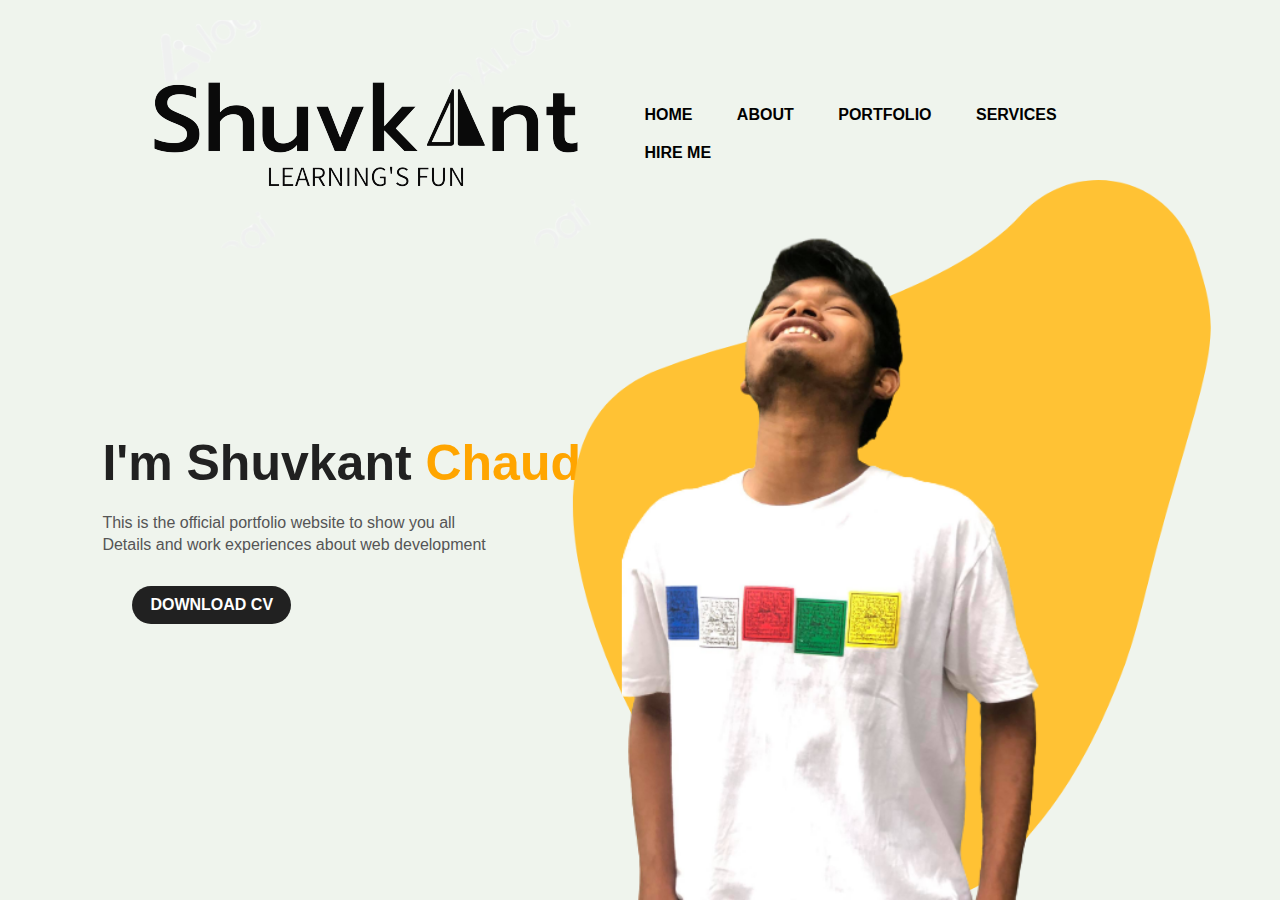
==== index.html @ 8f2d60d7 "demo site" ====
<!DOCTYPE html>
   <html lang="en">
   <head>
       <meta charset="UTF-8">
       <meta http-equiv="X-UA-Compatible" content="IE=edge">
       <meta name="viewport" content="width=device-width, initial-scale=1.0">
       <title>Personal_Website</title>
       <link rel="stylesheet" href="styles.css">
   </head>
   <body>
       <div class="hero">
           <nav>
               <img src="Images/logo2.png" alt="">
               <ul>
                   <li><a href="#">HOME</a></li>
                   <li><a href="#">ABOUT</a></li>
                   <li><a href="#">PORTFOLIO</a></li>
                   <li><a href="#">SERVICES</a></li>
                   <li><a href="#">HIRE ME</a></li>
               </ul>
           </nav>
           <div class="detel">
               <h1>I'm Shuvkant <span>Chaudhary</span></h1>
               <p>This is the official portfolio website to show you all<br>Details and work experiences about web development</p>
               <a href="#">DOWNLOAD CV</a>
           </div>
           <div class="images">
               <img src="Images/shape.png" alt="" class="shape">
               <img src="Images/photo.png" alt="" class="boy">
           </div>
       </div>
   </body>
   </html>
---- styles.css ----
*{
    margin:0;
    padding: 0;
    font-family: sans-serif;
}

.hero{
     position: relative;
     width: 100%;
     height: 100vh;
     background: #eff4ed ;

}

nav{
    display: flex;
    width: 84%;
    margin: auto;
    padding: 20px 0;
    align-items: center;
    justify-content: space-between;
}


nav ul li{
    display: inline-block;
    list-style: none;
    margin:  10px 20px;

}

nav ul li a{
    text-decoration: none;
    color: #000;
    font-weight: bold;
}
nav ul li  a:hover{
color: red;
}

.detel{
    margin-left: 8%;
    margin-top: 13%;
}
.detel h1{
    font-size: 50px;
    color: #212121;
    margin-bottom: 20px;
}
span{
    color: orange;

}

.detel p{
    color: #555;
    line-height: 22px;
}
 .detel a{
     background: #212121;
     padding: 10px 18px;
     text-decoration: none;
     font-weight: bold;
     color: #fff;
     display: inline-block;
     margin: 30px;
     border-radius: 20px;
 }
 .images{
     width: 45%;
     height:80%;
     position: absolute;
     bottom: 0;
     right: 100px;

 }
 .images img{
     height: 100%;
     position: absolute;
     left: 50%;
     bottom: 0;
     transform: translate(-50%);
     transition: bottom 1s, left 1s;

 }


 .images :hover .shape{
     bottom: 40px;

 }

 .images:hover .boy{
    left: 45%;
 }
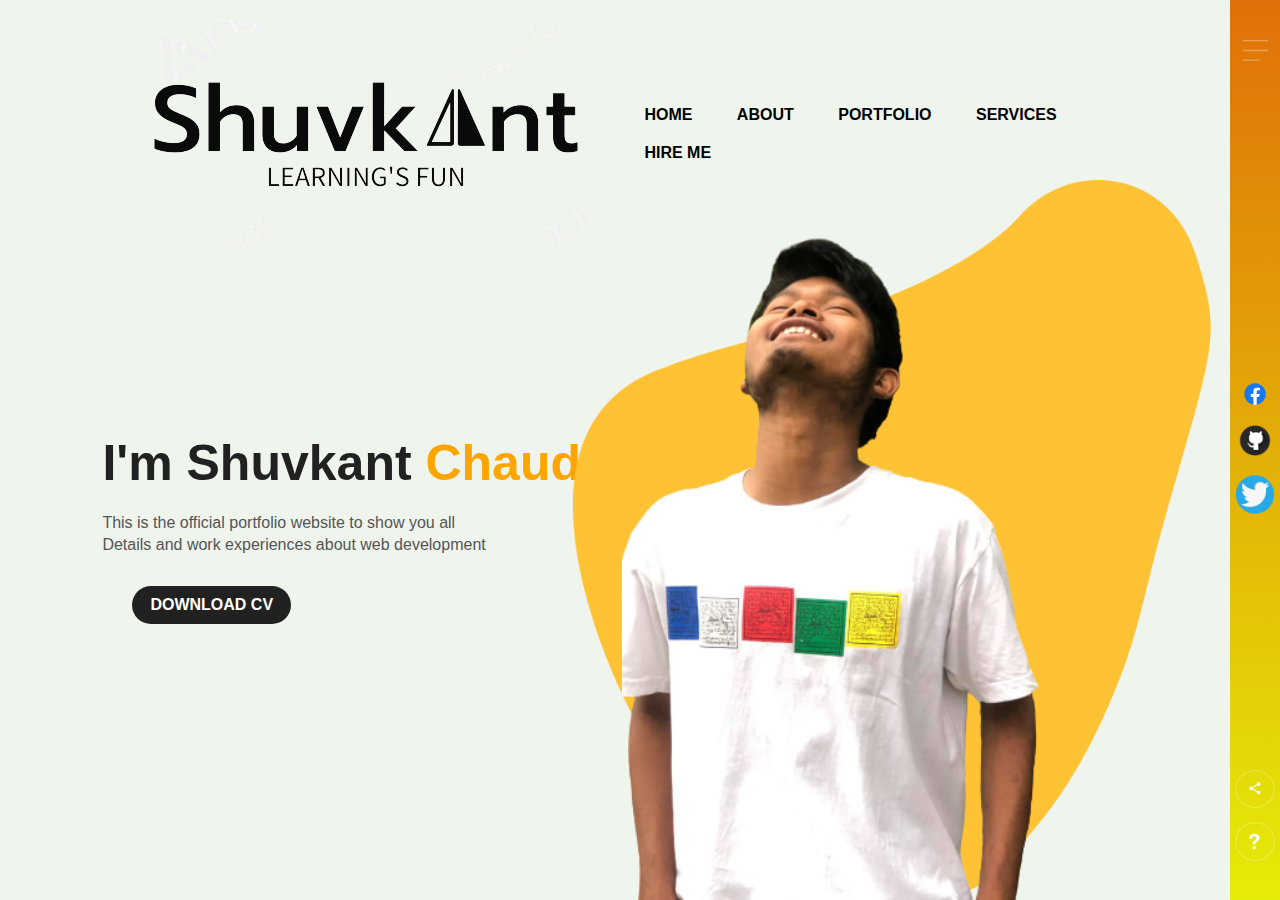
==== commit 361e63d0: "modified" ====
--- a/index.html
+++ b/index.html
@@ -1,33 +1,49 @@
-   <!DOCTYPE html>
-   <html lang="en">
-   <head>
-       <meta charset="UTF-8">
-       <meta http-equiv="X-UA-Compatible" content="IE=edge">
-       <meta name="viewport" content="width=device-width, initial-scale=1.0">
-       <title>Personal_Website</title>
-       <link rel="stylesheet" href="styles.css">
-   </head>
-   <body>
-       <div class="hero">
-           <nav>
-               <img src="Images/logo2.png" alt="">
-               <ul>
-                   <li><a href="#">HOME</a></li>
-                   <li><a href="#">ABOUT</a></li>
-                   <li><a href="#">PORTFOLIO</a></li>
-                   <li><a href="#">SERVICES</a></li>
-                   <li><a href="#">HIRE ME</a></li>
-               </ul>
-           </nav>
-           <div class="detel">
-               <h1>I'm Shuvkant <span>Chaudhary</span></h1>
-               <p>This is the official portfolio website to show you all<br>Details and work experiences about web development</p>
-               <a href="#">DOWNLOAD CV</a>
-           </div>
-           <div class="images">
-               <img src="Images/shape.png" alt="" class="shape">
-               <img src="Images/photo.png" alt="" class="boy">
-           </div>
-       </div>
-   </body>
-   </html>+<!DOCTYPE html>
+<html lang="en">
+
+<head>
+    <meta charset="UTF-8">
+    <meta http-equiv="X-UA-Compatible" content="IE=edge">
+    <meta name="viewport" content="width=device-width, initial-scale=1.0">
+    <title>Personal_Website</title>
+    <link rel="stylesheet" href="styles.css">
+</head>
+
+<body>
+    <div class="hero">
+        <nav>
+            <img src="Images/logo2.png" alt="">
+            <ul id="home">
+                <li><a href="#home">HOME</a></li>
+                <li><a href="#">ABOUT</a></li>
+                <li><a href="#">PORTFOLIO</a></li>
+                <li><a href="services.html">SERVICES</a></li>
+                <li><a href="#">HIRE ME</a></li>
+            </ul>
+        </nav>
+        <div class="detel">
+            <h1>I'm Shuvkant <span>Chaudhary</span></h1>
+            <p>This is the official portfolio website to show you all<br>Details and work experiences about web
+                development</p>
+            <a href="#">DOWNLOAD CV</a>
+        </div>
+        <div class="images">
+            <img src="Images/shape.png" alt="" class="shape">
+            <img src="Images/photo.png" alt="" class="boy">
+        </div>
+    </div>
+    <div class="side_bar">
+        <img src="Images/menu.png" alt="" class="menu ">
+        <div class="social-links">
+           <a href="https://www.facebook.com/shuvkant.fanait"> <img src="Images/fblog.png" alt="" class="facebook"></a>
+            <a href="https://github.com/Shuvkant"><img src="Images/github_2.png" alt=""></a>
+            <a href="https://twitter.com/shuvkantfanait"><img src="Images/twi.png" alt=""></a>
+        </div>
+        <div class="links">
+            <img src="Images/share.png" alt="">
+            <img src="Images/info.png" alt="">
+        </div>
+    </div>
+</body>
+
+</html>--- a/styles.css
+++ b/styles.css
@@ -79,7 +79,7 @@
      position: absolute;
      left: 50%;
      bottom: 0;
-     transform: translate(-50%);
+     transform: translateX(-50%);
      transition: bottom 1s, left 1s;
 
  }
@@ -92,4 +92,50 @@
 
  .images:hover .boy{
     left: 45%;
- }+ }
+
+
+ .side_bar{
+    width: 50px;
+    height: 100vh;
+    background: linear-gradient( #e07008, #e5ec07);
+    position: absolute;
+    right: 0;
+    top: 0;
+
+}
+
+.menu{
+    display: block;
+    width: 25px;
+    margin: 40px auto 0;
+    cursor: pointer;
+}
+
+.links img, .social-links img{
+    width: 40px;
+    margin:5px auto ;
+    cursor: pointer;
+} 
+
+
+.social-links{
+    width: 50px;
+    text-align: center;
+    position: absolute;
+    top: 50%;
+    transform: translateY(-50%);
+}
+
+.links{
+    width: 50px;
+    text-align: center;
+    position: absolute;
+    bottom: 30px;
+
+}
+.facebook{
+    width: 80px;
+    /* height: 50px; */
+    width: 70px;
+}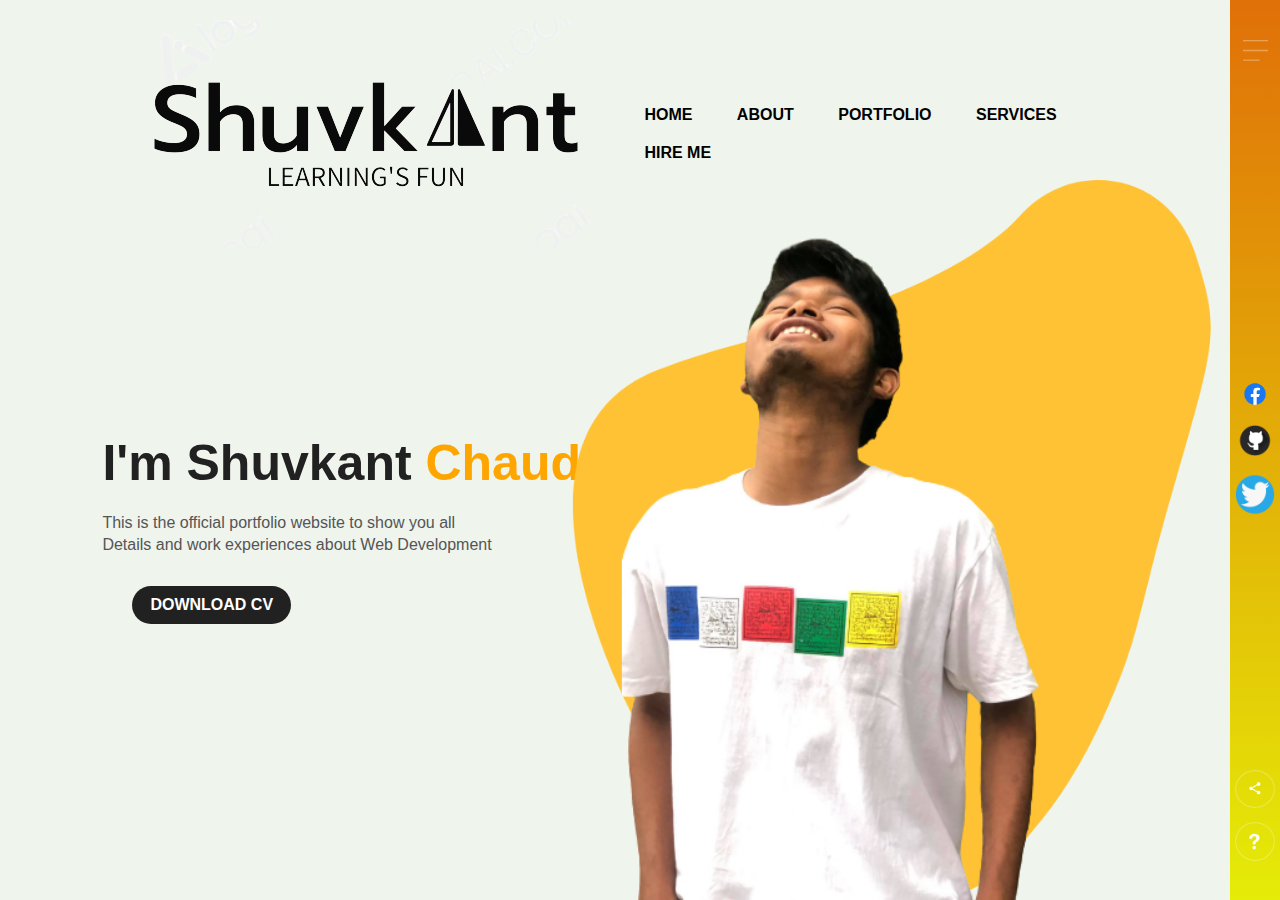
==== commit 0a7d1113: "Update index.html" ====
--- a/index.html
+++ b/index.html
@@ -23,8 +23,8 @@
         </nav>
         <div class="detel">
             <h1>I'm Shuvkant <span>Chaudhary</span></h1>
-            <p>This is the official portfolio website to show you all<br>Details and work experiences about web
-                development</p>
+            <p>This is the official portfolio website to show you all<br>Details and work experiences about Web
+                Development</p>
             <a href="#">DOWNLOAD CV</a>
         </div>
         <div class="images">
@@ -46,4 +46,4 @@
     </div>
 </body>
 
-</html>+</html>
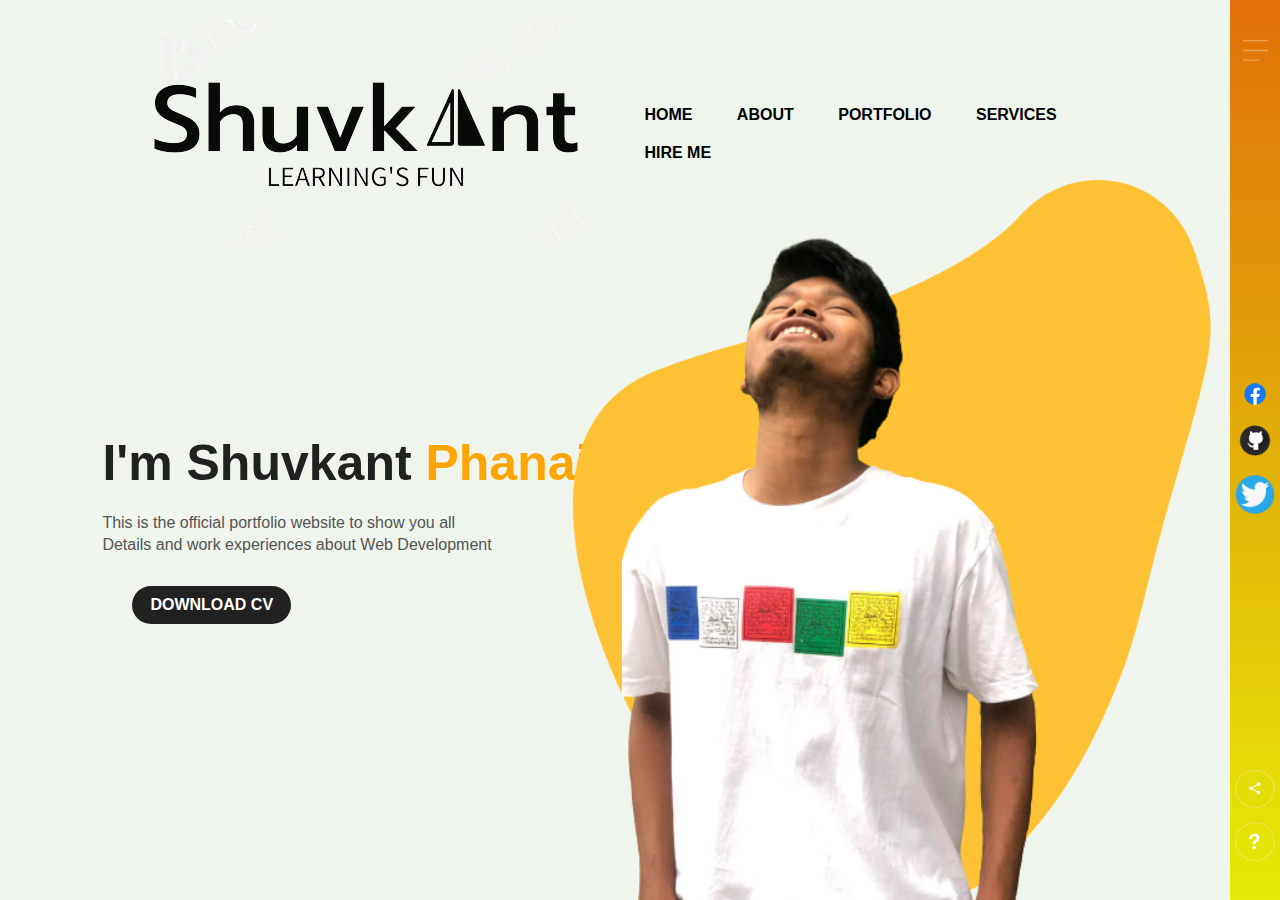
==== commit f51f0129: "modified index.html" ====
--- a/index.html
+++ b/index.html
@@ -2,48 +2,48 @@
 <html lang="en">
 
 <head>
-    <meta charset="UTF-8">
-    <meta http-equiv="X-UA-Compatible" content="IE=edge">
-    <meta name="viewport" content="width=device-width, initial-scale=1.0">
-    <title>Personal_Website</title>
-    <link rel="stylesheet" href="styles.css">
+  <meta charset="UTF-8">
+  <meta http-equiv="X-UA-Compatible" content="IE=edge">
+  <meta name="viewport" content="width=device-width, initial-scale=1.0">
+  <title>Personal_Website</title>
+  <link rel="stylesheet" href="styles.css">
 </head>
 
 <body>
-    <div class="hero">
-        <nav>
-            <img src="Images/logo2.png" alt="">
-            <ul id="home">
-                <li><a href="#home">HOME</a></li>
-                <li><a href="#">ABOUT</a></li>
-                <li><a href="#">PORTFOLIO</a></li>
-                <li><a href="services.html">SERVICES</a></li>
-                <li><a href="#">HIRE ME</a></li>
-            </ul>
-        </nav>
-        <div class="detel">
-            <h1>I'm Shuvkant <span>Chaudhary</span></h1>
-            <p>This is the official portfolio website to show you all<br>Details and work experiences about Web
-                Development</p>
-            <a href="#">DOWNLOAD CV</a>
-        </div>
-        <div class="images">
-            <img src="Images/shape.png" alt="" class="shape">
-            <img src="Images/photo.png" alt="" class="boy">
-        </div>
+  <div class="hero">
+    <nav>
+      <img src="Images/logo2.png" alt="">
+      <ul id="home">
+        <li><a href="#home">HOME</a></li>
+        <li><a href="#">ABOUT</a></li>
+        <li><a href="#">PORTFOLIO</a></li>
+        <li><a href="services.html">SERVICES</a></li>
+        <li><a href="#">HIRE ME</a></li>
+      </ul>
+    </nav>
+    <div class="detel">
+      <h1>I'm Shuvkant <span>Phanait</span></h1>
+      <p>This is the official portfolio website to show you all<br>Details and work experiences about Web
+        Development</p>
+      <a href="#">DOWNLOAD CV</a>
     </div>
-    <div class="side_bar">
-        <img src="Images/menu.png" alt="" class="menu ">
-        <div class="social-links">
-           <a href="https://www.facebook.com/shuvkant.fanait"> <img src="Images/fblog.png" alt="" class="facebook"></a>
-            <a href="https://github.com/Shuvkant"><img src="Images/github_2.png" alt=""></a>
-            <a href="https://twitter.com/shuvkantfanait"><img src="Images/twi.png" alt=""></a>
-        </div>
-        <div class="links">
-            <img src="Images/share.png" alt="">
-            <img src="Images/info.png" alt="">
-        </div>
+    <div class="images">
+      <img src="Images/shape.png" alt="" class="shape">
+      <img src="Images/photo.png" alt="" class="boy">
     </div>
+  </div>
+  <div class="side_bar">
+    <img src="Images/menu.png" alt="" class="menu ">
+    <div class="social-links">
+      <a href="https://www.facebook.com/shuvkant.fanait"> <img src="Images/fblog.png" alt="" class="facebook"></a>
+      <a href="https://github.com/Shuvkant"><img src="Images/github_2.png" alt=""></a>
+      <a href="https://twitter.com/shuvkantfanait"><img src="Images/twi.png" alt=""></a>
+    </div>
+    <div class="links">
+      <img src="Images/share.png" alt="">
+      <img src="Images/info.png" alt="">
+    </div>
+  </div>
 </body>
 
 </html>
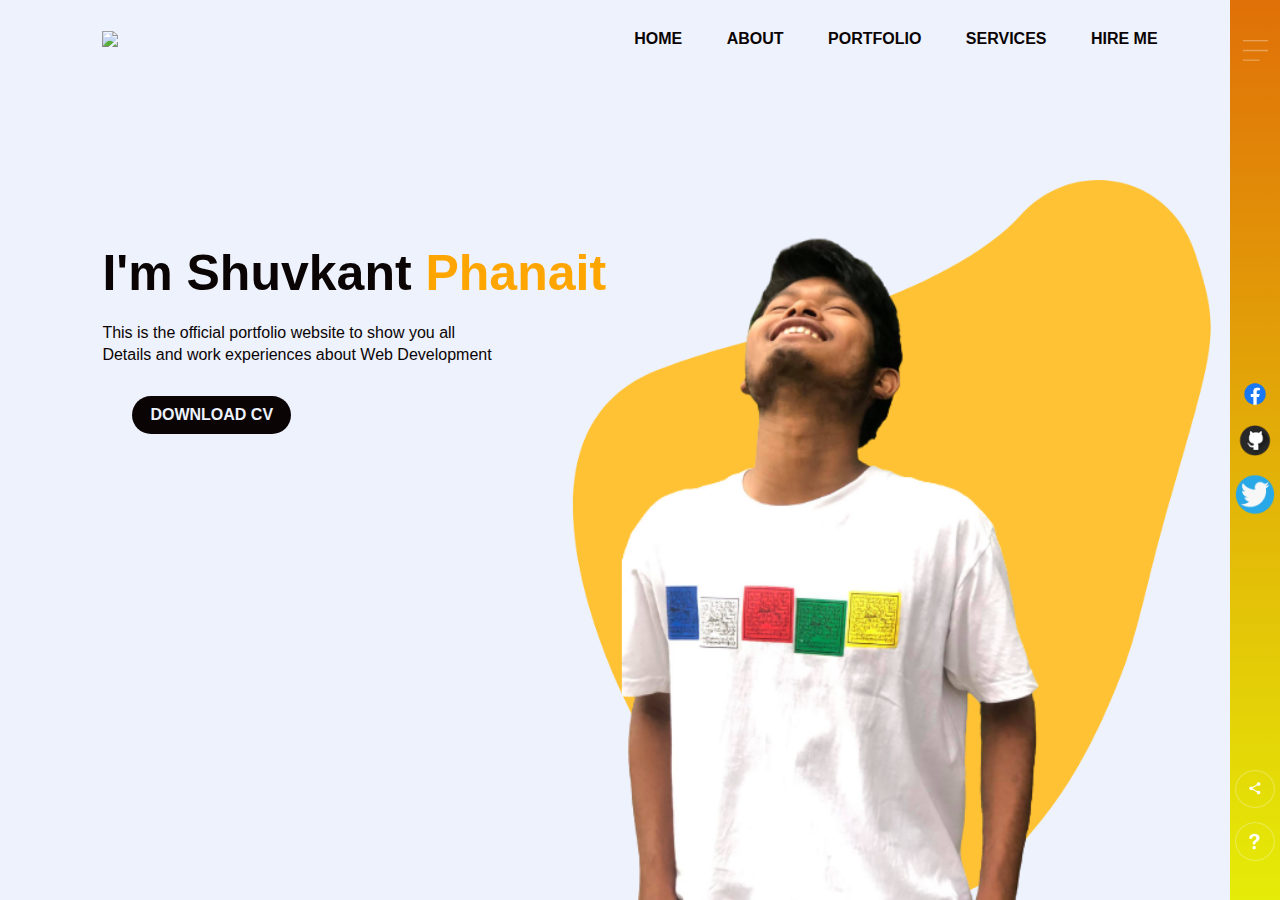
==== commit e827ed45: "adding darkmode" ====
--- a/index.html
+++ b/index.html
@@ -12,7 +12,8 @@
 <body>
   <div class="hero">
     <nav>
-      <img src="Images/logo2.png" alt="">
+      <!-- <img src="Images/logo2.png" alt=""> -->
+      <img src="images/moon.png" id="icon">
       <ul id="home">
         <li><a href="#home">HOME</a></li>
         <li><a href="#">ABOUT</a></li>
@@ -20,6 +21,7 @@
         <li><a href="services.html">SERVICES</a></li>
         <li><a href="#">HIRE ME</a></li>
       </ul>
+      <!-- <img src="images/moon.png" id="icon"> -->
     </nav>
     <div class="detel">
       <h1>I'm Shuvkant <span>Phanait</span></h1>
@@ -44,6 +46,19 @@
       <img src="Images/info.png" alt="">
     </div>
   </div>
+  <script>
+    var icon = document.getElementById("icon");
+    icon.onclick = function () {
+      document.body.classList.toggle("dark-theme");
+      if (document.body.classList.contains("dark-theme")) {
+        icon.src = "images/sun.png";
+      }
+      else {
+        icon.src = "images/moon.png";
+      }
+
+    }
+  </script>
 </body>
 
-</html>
+</html>--- a/styles.css
+++ b/styles.css
@@ -1,18 +1,37 @@
-*{
-    margin:0;
+* {
+    margin: 0;
     padding: 0;
     font-family: sans-serif;
 }
 
-.hero{
-     position: relative;
-     width: 100%;
-     height: 100vh;
-     background: #eff4ed ;
+:root {
+    --primary-color: #edf2fc;
+    --secondary-color: #0b0404;
+    /* --primary-color: #000106; */
+    /* --secondary-color: #eadbdb; */
+}
+
+.dark-theme {
+    --primary-color: #000106;
+    --secondary-color: #eadbdb;
+}
+
+#icon {
+    width: 30px;
+    cursor: pointer;
+}
+
+.hero {
+    position: relative;
+    width: 100%;
+    height: 100vh;
+    background: var(--primary-color);
+    font-family: sans-serif;
+    position: relative;
 
 }
 
-nav{
+nav {
     display: flex;
     width: 84%;
     margin: auto;
@@ -21,105 +40,116 @@
     justify-content: space-between;
 }
 
+nav ul {
+    flex: 1;
+    text-align: right;
+}
 
-nav ul li{
+nav ul li {
     display: inline-block;
     list-style: none;
-    margin:  10px 20px;
+    margin: 10px 20px;
 
 }
 
-nav ul li a{
+nav ul li a {
     text-decoration: none;
-    color: #000;
+    color: var(--secondary-color);
     font-weight: bold;
 }
-nav ul li  a:hover{
-color: red;
+
+nav ul li a:hover {
+    color: red;
 }
 
-.detel{
+.detel {
     margin-left: 8%;
     margin-top: 13%;
 }
-.detel h1{
+
+.detel h1 {
     font-size: 50px;
-    color: #212121;
+    color: var(--secondary-color);
     margin-bottom: 20px;
 }
-span{
+
+span {
     color: orange;
 
 }
 
-.detel p{
-    color: #555;
+.detel p {
+    color: var(--secondary-color);
     line-height: 22px;
 }
- .detel a{
-     background: #212121;
-     padding: 10px 18px;
-     text-decoration: none;
-     font-weight: bold;
-     color: #fff;
-     display: inline-block;
-     margin: 30px;
-     border-radius: 20px;
- }
- .images{
-     width: 45%;
-     height:80%;
-     position: absolute;
-     bottom: 0;
-     right: 100px;
 
- }
- .images img{
-     height: 100%;
-     position: absolute;
-     left: 50%;
-     bottom: 0;
-     transform: translateX(-50%);
-     transition: bottom 1s, left 1s;
+.detel a {
+    background: var(--secondary-color);
+    padding: 10px 18px;
+    text-decoration: none;
+    font-weight: bold;
+    color: var(--primary-color);
+    display: inline-block;
+    margin: 30px;
+    border-radius: 20px;
+}
 
- }
+.images {
+    width: 45%;
+    height: 80%;
+    position: absolute;
+    bottom: 0;
+    right: 100px;
+
+}
+
+.images img {
+    height: 100%;
+    position: absolute;
+    left: 50%;
+    bottom: 0;
+    transform: translateX(-50%);
+    transition: bottom 1s, left 1s;
+
+}
 
 
- .images :hover .shape{
-     bottom: 40px;
+.images :hover .shape {
+    bottom: 40px;
 
- }
+}
 
- .images:hover .boy{
+.images:hover .boy {
     left: 45%;
- }
+}
 
 
- .side_bar{
+.side_bar {
     width: 50px;
     height: 100vh;
-    background: linear-gradient( #e07008, #e5ec07);
+    background: linear-gradient(#e07008, #e5ec07);
     position: absolute;
     right: 0;
     top: 0;
 
 }
 
-.menu{
+.menu {
     display: block;
     width: 25px;
     margin: 40px auto 0;
     cursor: pointer;
 }
 
-.links img, .social-links img{
+.links img,
+.social-links img {
     width: 40px;
-    margin:5px auto ;
+    margin: 5px auto;
     cursor: pointer;
-} 
+}
 
 
-.social-links{
+.social-links {
     width: 50px;
     text-align: center;
     position: absolute;
@@ -127,14 +157,15 @@
     transform: translateY(-50%);
 }
 
-.links{
+.links {
     width: 50px;
     text-align: center;
     position: absolute;
     bottom: 30px;
 
 }
-.facebook{
+
+.facebook {
     width: 80px;
     /* height: 50px; */
     width: 70px;
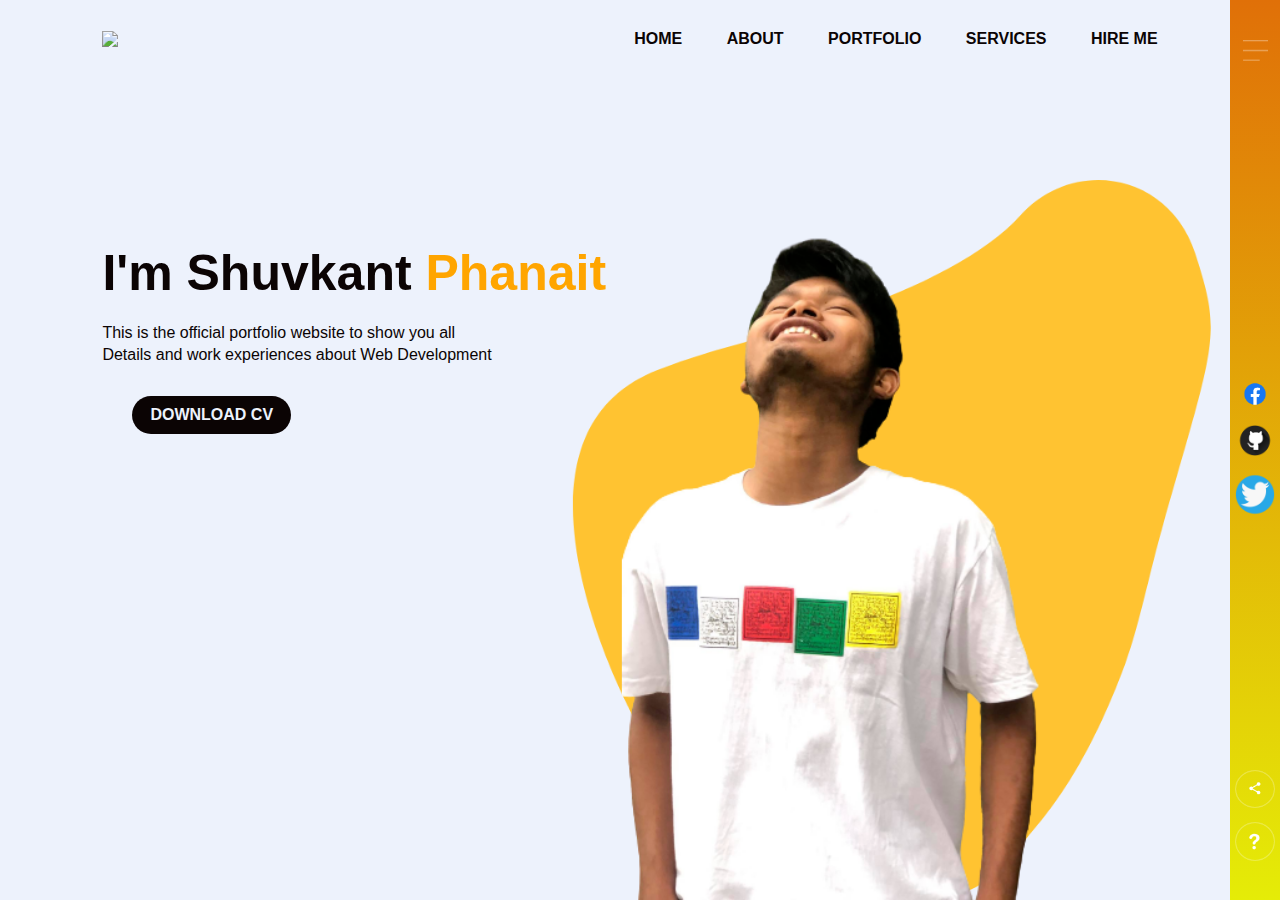
==== commit 59e10f95: "adding dark/bright icon" ====
--- a/index.html
+++ b/index.html
@@ -51,10 +51,10 @@
     icon.onclick = function () {
       document.body.classList.toggle("dark-theme");
       if (document.body.classList.contains("dark-theme")) {
-        icon.src = "images/sun.png";
+        icon.src = "Images/sun.png";
       }
       else {
-        icon.src = "images/moon.png";
+        icon.src = "Images/moon.png";
       }
 
     }
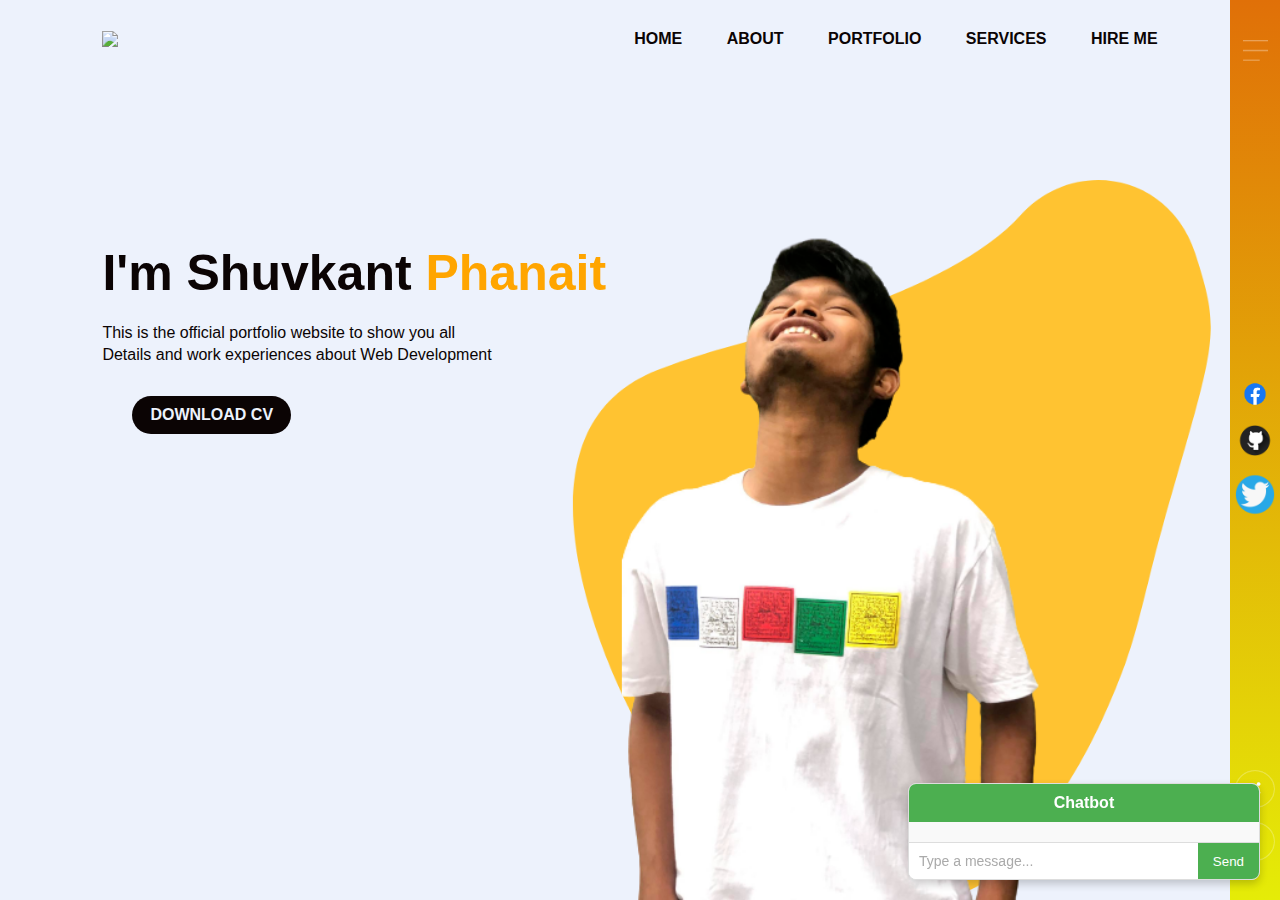
==== commit 3de18bff: "adding basic chatbot" ====
--- a/index.html
+++ b/index.html
@@ -7,6 +7,7 @@
   <meta name="viewport" content="width=device-width, initial-scale=1.0">
   <title>Personal_Website</title>
   <link rel="stylesheet" href="styles.css">
+  <link rel="stylesheet" href="index.js">
 </head>
 
 <body>
@@ -18,7 +19,7 @@
         <li><a href="#home">HOME</a></li>
         <li><a href="#">ABOUT</a></li>
         <li><a href="#">PORTFOLIO</a></li>
-        <li><a href="services.html">SERVICES</a></li>
+        <li><a href="#">SERVICES</a></li>
         <li><a href="#">HIRE ME</a></li>
       </ul>
       <!-- <img src="images/moon.png" id="icon"> -->
@@ -46,6 +47,15 @@
       <img src="Images/info.png" alt="">
     </div>
   </div>
+
+    <div class="chatbox" id="chatbox">
+        <div class="chatbox-header">Chatbot</div>
+        <div class="chatbox-body" id="chatbox-body"></div>
+        <div class="chatbox-input">
+            <input type="text" id="userInput" placeholder="Type a message...">
+            <button onclick="sendMessage()">Send</button>
+        </div>
+    </div>
   <script>
     var icon = document.getElementById("icon");
     icon.onclick = function () {
@@ -58,7 +68,33 @@
       }
 
     }
+    
+        async function sendMessage() {
+            const userInput = document.getElementById('userInput').value;
+            if (!userInput.trim()) return;
+
+            const chatboxBody = document.getElementById('chatbox-body');
+
+            // Display user message
+            chatboxBody.innerHTML += `<div><strong>You:</strong> ${userInput}</div>`;
+
+            // Clear input
+            document.getElementById('userInput').value = '';
+
+            // Send to Flask server
+            const response = await fetch('http://127.0.0.1:5000/chat', {
+                method: 'POST',
+                headers: { 'Content-Type': 'application/json' },
+                body: JSON.stringify({ message: userInput })
+            });
+
+            const data = await response.json();
+
+            // Display bot response
+            chatboxBody.innerHTML += `<div><strong>Bot:</strong> ${data.response}</div>`;
+            chatboxBody.scrollTop = chatboxBody.scrollHeight;
+        }
   </script>
 </body>
 
-</html>+</html>
--- a/styles.css
+++ b/styles.css
@@ -169,4 +169,89 @@
     width: 80px;
     /* height: 50px; */
     width: 70px;
-}+}
+
+
+        .chatbox {
+            position: fixed;
+            bottom: 20px;
+            right: 20px;
+            width: 350px;
+            background: white;
+            border: 1px solid #ddd;
+            box-shadow: 0 4px 8px rgba(0, 0, 0, 0.2);
+            border-radius: 8px;
+            overflow: hidden;
+            font-size: 14px;
+        }
+
+        .chatbox-header {
+            background: #4CAF50;
+            color: white;
+            padding: 10px 15px;
+            font-size: 16px;
+            text-align: center;
+            font-weight: bold;
+        }
+
+        .chatbox-body {
+            max-height: 250px;
+            overflow-y: auto;
+            padding: 10px;
+            background: #f9f9f9;
+            color: #444;
+        }
+
+        .chatbox-body div {
+            margin-bottom: 10px;
+        }
+
+        .chatbox-body strong {
+            display: block;
+            font-weight: 600;
+        }
+
+        .chatbox-input {
+            display: flex;
+            border-top: 1px solid #ddd;
+        }
+
+        .chatbox-input input {
+            flex: 1;
+            padding: 10px;
+            border: none;
+            outline: none;
+            font-size: 14px;
+            color: #333;
+        }
+
+        .chatbox-input input::placeholder {
+            color: #aaa;
+        }
+
+        .chatbox-input button {
+            padding: 10px 15px;
+            background: #4CAF50;
+            color: white;
+            border: none;
+            cursor: pointer;
+            transition: background 0.3s ease;
+        }
+
+        .chatbox-input button:hover {
+            background: #45a049;
+        }
+
+        /* Scrollbar Customization */
+        .chatbox-body::-webkit-scrollbar {
+            width: 8px;
+        }
+
+        .chatbox-body::-webkit-scrollbar-thumb {
+            background: #4CAF50;
+            border-radius: 4px;
+        }
+
+        .chatbox-body::-webkit-scrollbar-thumb:hover {
+            background: #45a049;
+        }
